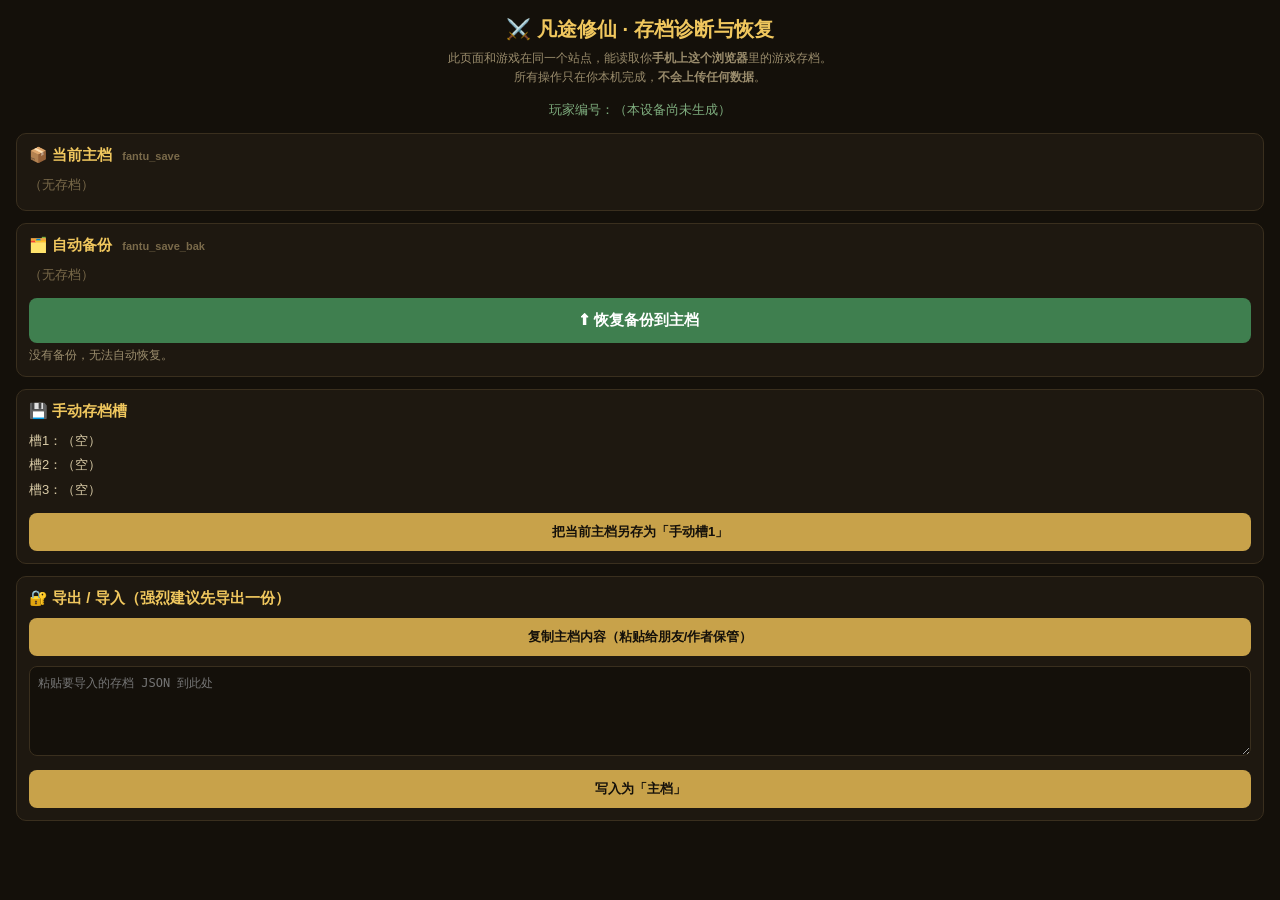
==== lb-recover.html @ 962faf09 "feat: 新增存档诊断与恢复页 lb-recover.html 手机端玩家档位异常时，可在同域页面一键对比「当前主档 / 自动备份」进度， 备份更高时提示恢复（覆盖前自动兜底另存），并支持导出/导入" ====
<!DOCTYPE html>
<html lang="zh-CN">
<head>
<meta charset="UTF-8">
<meta name="viewport" content="width=device-width, initial-scale=1, maximum-scale=1">
<title>凡途修仙 · 存档诊断与恢复</title>
<style>
  * { box-sizing: border-box; margin: 0; padding: 0; }
  body { font-family: "PingFang SC", "Microsoft YaHei", sans-serif; background: #14100a; color: #e8dcb8; padding: 16px; min-height: 100vh; }
  h1 { font-size: 20px; text-align: center; color: #f0c75e; margin-bottom: 6px; }
  .tip { font-size: 12px; color: #9a8c6c; text-align: center; margin-bottom: 14px; line-height: 1.6; }
  .pid { text-align: center; font-size: 13px; color: #7fae7f; margin-bottom: 14px; }
  .card { background: #1e1810; border: 1px solid #3a2f1e; border-radius: 10px; padding: 12px; margin-bottom: 12px; }
  .card h2 { font-size: 15px; color: #f0c75e; margin-bottom: 8px; }
  .card h2 .tag { font-size: 11px; color: #7a6a4a; margin-left: 6px; }
  .row { font-size: 13px; line-height: 1.9; color: #d8caa6; }
  .row b { color: #fff; }
  .row .hl { color: #7fae7f; }
  .empty { color: #7a6a4a; font-size: 13px; }
  .score { font-size: 12px; color: #9a8c6c; margin-top: 4px; }
  .btn { display: block; width: 100%; padding: 13px; margin-top: 10px; font-size: 15px; border: none; border-radius: 8px; background: #c8a24a; color: #14100a; font-weight: bold; cursor: pointer; }
  .btn:disabled { background: #4a3f2a; color: #7a6a4a; cursor: not-allowed; }
  .btn.green { background: #3f7f4f; color: #fff; }
  .btn.danger { background: #8a3a2a; color: #fff; }
  .btn.small { font-size: 13px; padding: 10px; }
  #msg { margin-top: 12px; padding: 10px; border-radius: 8px; font-size: 13px; line-height: 1.7; display: none; white-space: pre-wrap; word-break: break-all; }
  #msg.ok { display: block; background: #23331f; color: #b8d8a8; border: 1px solid #3a5a35; }
  #msg.err { display: block; background: #3a2018; color: #e8a888; border: 1px solid #6a3a28; }
  .hidden { display: none !important; }
  textarea { width: 100%; height: 90px; margin-top: 10px; background: #14100a; color: #d8caa6; border: 1px solid #3a2f1e; border-radius: 8px; padding: 8px; font-size: 12px; font-family: monospace; }
</style>
</head>
<body>
  <h1>⚔️ 凡途修仙 · 存档诊断与恢复</h1>
  <p class="tip">此页面和游戏在同一个站点，能读取你<b>手机上这个浏览器</b>里的游戏存档。<br>所有操作只在你本机完成，<b>不会上传任何数据</b>。</p>
  <div class="pid" id="pid"></div>

  <div class="card">
    <h2>📦 当前主档 <span class="tag">fantu_save</span></h2>
    <div class="row" id="main"></div>
  </div>

  <div class="card">
    <h2>🗂️ 自动备份 <span class="tag">fantu_save_bak</span></h2>
    <div class="row" id="bak"></div>
    <button class="btn green" id="btn-recover">⬆ 恢复备份到主档</button>
    <div class="score" id="recover-hint"></div>
  </div>

  <div class="card">
    <h2>💾 手动存档槽</h2>
    <div class="row" id="slots"></div>
    <button class="btn small" id="btn-save-slot">把当前主档另存为「手动槽1」</button>
  </div>

  <div class="card">
    <h2>🔐 导出 / 导入（强烈建议先导出一份）</h2>
    <button class="btn small" id="btn-export">复制主档内容（粘贴给朋友/作者保管）</button>
    <textarea id="import-box" placeholder="粘贴要导入的存档 JSON 到此处"></textarea>
    <button class="btn small" id="btn-import">写入为「主档」</button>
  </div>

  <div id="msg"></div>

  <script src="game-data.js"></script>
  <script>
  (function () {
    'use strict';
    var K_MAIN = 'fantu_save';
    var K_BAK = 'fantu_save_bak';
    var K_UID = 'fantu_uid';
    var K_PRE = 'fantu_save_pre_recover';
    var K_SLOT1 = 'fantu_save_1';

    function $(id) { return document.getElementById(id); }
    function lsGet(k) { try { return localStorage.getItem(k); } catch (e) { return null; } }
    function lsSet(k, v) { try { localStorage.setItem(k, v); return true; } catch (e) { return false; } }
    function parse(v) { try { return v ? JSON.parse(v) : null; } catch (e) { return null; } }

    function realmName(ri) {
      ri = Math.max(0, Math.floor(ri || 0));
      if (typeof REALMS !== 'undefined' && ri < REALMS.length && REALMS[ri]) return REALMS[ri].name;
      if (ri <= 35) return '境界' + ri;
      return '仙帝后 ' + (ri - 35) + ' 重';
    }

    function summarize(s) {
      if (!s) return null;
      var ri = Math.max(0, Math.floor(s.realmIndex || 0));
      return {
        realmIdx: ri,
        realm: realmName(ri),
        xp: Math.floor(s.xp || 0),
        stone: Math.floor(s.stone || 0),
        fame: Math.floor(s.fame || 0),
        eq: Object.keys(s.equipment || {}).filter(function (k) { return s.equipment[k]; }).length,
        pets: (s.pets || []).length,
        gongfa: (s.gongfa || []).length,
        ach: (s.achievements || []).length,
        savedAt: s.savedAt ? new Date(s.savedAt).toLocaleString() : '（未知）'
      };
    }
    function score(s) {
      if (!s) return 0;
      return (s.realmIdx || 0) * 1e9 + Math.min(s.xp || 0, 1e6) * 1e3 + (s.stone || 0) * 10 + (s.fame || 0);
    }
    function render(name, elId, s) {
      var el = $(elId);
      if (!s) { el.innerHTML = '<span class="empty">（无存档）</span>'; return; }
      el.innerHTML =
        '境界：<b>' + s.realm + '</b>（' + s.realmIdx + '）<br>' +
        '修为：<b>' + s.xp.toLocaleString() + '</b>｜灵石：<b>' + s.stone.toLocaleString() + '</b>｜名望：<b>' + s.fame.toLocaleString() + '</b><br>' +
        '装备：<b>' + s.eq + '</b> 件｜灵宠：<b>' + s.pets + '</b> 只｜功法：<b>' + s.gongfa + '</b> 本｜成就：<b>' + s.ach + '</b><br>' +
        '最后保存：<span class="hl">' + s.savedAt + '</span>';
    }

    function msg(text, ok) {
      var m = $('msg');
      m.className = ok ? 'ok' : 'err';
      m.textContent = text;
    }

    function refresh() {
      var uid = lsGet(K_UID);
      $('pid').textContent = '玩家编号：' + (uid || '（本设备尚未生成）');

      var main = summarize(parse(lsGet(K_MAIN)));
      var bak = summarize(parse(lsGet(K_BAK)));
      render('主档', 'main', main);
      render('备份', 'bak', bak);

      var sm = score(main), sb = score(bak);
      var hint = $('recover-hint');
      if (!bak) {
        $('btn-recover').disabled = true;
        hint.textContent = '没有备份，无法自动恢复。';
      } else if (sb > sm) {
        $('btn-recover').disabled = false;
        hint.innerHTML = '⚠️ 检测到备份比当前主档进度更高（备份 <span class="hl">境界' + bak.realm + ' / ' + bak.xp.toLocaleString() + '修为</span> vs 主档 境界' + (main ? main.realm : '无') + '）。<b>可以点上方按钮恢复。</b>';
      } else {
        $('btn-recover').disabled = true;
        hint.textContent = '备份不高于当前主档，无需恢复。';
      }

      var slotsHtml = '';
      for (var i = 1; i <= 3; i++) {
        var sv = summarize(parse(lsGet('fantu_save_' + i)));
        slotsHtml += '槽' + i + '：' + (sv ? '境界' + sv.realm + '｜修为' + sv.xp.toLocaleString() : '（空）') + '<br>';
      }
      $('slots').innerHTML = slotsHtml || '<span class="empty">（无）</span>';
    }

    $('btn-recover').addEventListener('click', function () {
      var bakRaw = lsGet(K_BAK);
      var bak = parse(bakRaw);
      var main = parse(lsGet(K_MAIN));
      if (!bak) { msg('没有备份可恢复。', false); return; }
      if (!confirm('确认用备份覆盖当前主档？\n\n备份：境界' + summarize(bak).realm + ' / 修为' + summarize(bak).xp.toLocaleString() + '\n当前主档：' + (main ? '境界' + summarize(main).realm + ' / 修为' + summarize(main).xp.toLocaleString() : '无') + '\n\n覆盖前会自动把当前主档备份到 fantu_save_pre_recover，可反悔。')) return;
      if (main) lsSet(K_PRE, lsGet(K_MAIN)); // 覆盖前兜底保存当前主档
      if (!lsSet(K_MAIN, bakRaw)) { msg('写入失败，可能是浏览器存储已满。', false); return; }
      msg('✅ 已用备份恢复主档！\n请回到游戏页面，刷新即可看到恢复后的存档。\n（若想反悔：点下方导入，粘贴 fantu_save_pre_recover 的内容即可）', true);
      refresh();
    });

    $('btn-save-slot').addEventListener('click', function () {
      var raw = lsGet(K_MAIN);
      if (!raw) { msg('当前没有主档。', false); return; }
      if (!lsSet(K_SLOT1, raw)) { msg('写入失败。', false); return; }
      msg('✅ 已把当前主档另存为「手动槽1」！', true);
      refresh();
    });

    $('btn-export').addEventListener('click', function () {
      var raw = lsGet(K_MAIN);
      if (!raw) { msg('当前没有主档可导出。', false); return; }
      var text = 'FANTU-SAVE-EXPORT\nUID=' + (lsGet(K_UID) || '') + '\n' + raw;
      function fallback() {
        $('import-box').value = text;
        $('import-box').select();
        msg('请长按复制下方文本框中的内容，发给朋友/作者保管。', true);
      }
      if (navigator.clipboard && navigator.clipboard.writeText) {
        navigator.clipboard.writeText(text).then(function () {
          msg('✅ 已复制到剪贴板！直接粘贴发给朋友/作者保管即可。', true);
        }, fallback);
      } else {
        fallback();
      }
    });

    $('btn-import').addEventListener('click', function () {
      var text = ($('import-box').value || '').trim();
      if (!text) { msg('请先粘贴存档内容。', false); return; }
      var idx = text.indexOf('{');
      if (idx < 0) { msg('没有找到 JSON 存档。', false); return; }
      var json = text.slice(idx);
      var obj = parse(json);
      if (!obj || typeof obj.xp !== 'number') { msg('不是有效的存档 JSON（缺少 xp 字段）。', false); return; }
      var pre = lsGet(K_MAIN);
      if (pre) lsSet(K_PRE, pre);
      if (!lsSet(K_MAIN, json)) { msg('写入失败，可能是浏览器存储已满。', false); return; }
      msg('✅ 已写入为「主档」！\n境界' + realmName(obj.realmIndex) + ' / 修为' + Math.floor(obj.xp || 0).toLocaleString() + '\n请回到游戏页面，刷新生效。', true);
      refresh();
    });

    refresh();
  })();
  </script>
</body>
</html>
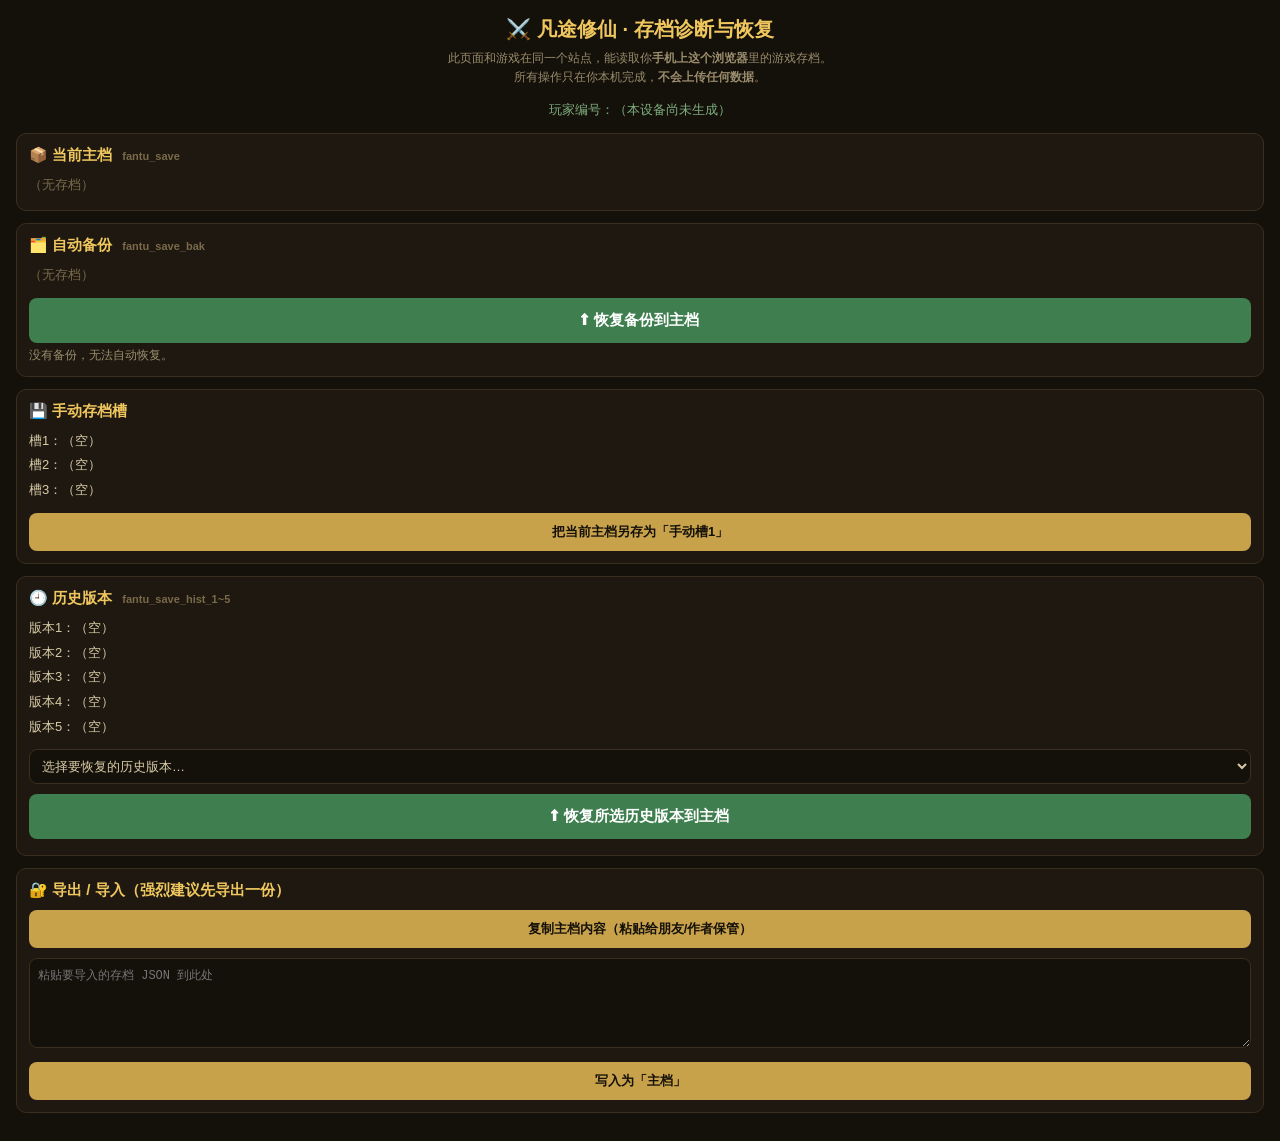
==== commit 615fa1c7: "feat: 多版本自动存档，丢档可回退更早版本 - game-engine：自动档每次保存把上一版轮转进历史链(fantu_save_hist_1~5)，主档缺失/损坏依次回退历史再退备份 - 指纹去" ====
--- a/lb-recover.html
+++ b/lb-recover.html
@@ -28,6 +28,7 @@
   #msg.err { display: block; background: #3a2018; color: #e8a888; border: 1px solid #6a3a28; }
   .hidden { display: none !important; }
   textarea { width: 100%; height: 90px; margin-top: 10px; background: #14100a; color: #d8caa6; border: 1px solid #3a2f1e; border-radius: 8px; padding: 8px; font-size: 12px; font-family: monospace; }
+  select { width: 100%; margin-top: 10px; background: #14100a; color: #d8caa6; border: 1px solid #3a2f1e; border-radius: 8px; padding: 8px; font-size: 13px; }
 </style>
 </head>
 <body>
@@ -51,6 +52,14 @@
     <h2>💾 手动存档槽</h2>
     <div class="row" id="slots"></div>
     <button class="btn small" id="btn-save-slot">把当前主档另存为「手动槽1」</button>
+  </div>
+
+  <div class="card">
+    <h2>🕘 历史版本 <span class="tag">fantu_save_hist_1~5</span></h2>
+    <div class="row" id="hist"></div>
+    <select id="hist-select"><option value="">选择要恢复的历史版本…</option></select>
+    <button class="btn green" id="btn-hist">⬆ 恢复所选历史版本到主档</button>
+    <div class="score" id="hist-hint"></div>
   </div>
 
   <div class="card">
@@ -148,6 +157,40 @@
         slotsHtml += '槽' + i + '：' + (sv ? '境界' + sv.realm + '｜修为' + sv.xp.toLocaleString() : '（空）') + '<br>';
       }
       $('slots').innerHTML = slotsHtml || '<span class="empty">（无）</span>';
+      renderHistory();
+    }
+
+    // 历史版本链（fantu_save_hist_1~5）：显示每个版本摘要并填充下拉，供选择恢复
+    function renderHistory() {
+      var el = $('hist');
+      var sel = $('hist-select');
+      var hint = $('hist-hint');
+      var selVal = sel.value;
+      el.innerHTML = '';
+      sel.innerHTML = '<option value="">选择要恢复的历史版本…</option>';
+      var latestRaw = null;
+      for (var i = 1; i <= 5; i++) {
+        var s = summarize(parse(lsGet('fantu_save_hist_' + i)));
+        if (s) {
+          if (!latestRaw) latestRaw = lsGet('fantu_save_hist_' + i);
+          el.innerHTML += '版本' + i + '：境界<b>' + s.realm + '</b>｜修为<b>' + s.xp.toLocaleString() + '</b>｜灵石<b>' + s.stone.toLocaleString() + '</b><br>（' + s.savedAt + '）<br>';
+          var opt = document.createElement('option');
+          opt.value = 'fantu_save_hist_' + i;
+          opt.textContent = '版本' + i + '（境界' + s.realm + ' / 修为' + s.xp.toLocaleString() + ' / ' + s.savedAt + '）';
+          sel.appendChild(opt);
+        } else {
+          el.innerHTML += '版本' + i + '：（空）<br>';
+        }
+      }
+      if (!el.innerHTML) el.innerHTML = '<span class="empty">（无历史版本）</span>';
+      if (selVal && sel.querySelector('option[value="' + selVal + '"]')) sel.value = selVal;
+      var main = summarize(parse(lsGet(K_MAIN)));
+      var latest = summarize(parse(latestRaw));
+      if (latest && main && score(latest) > score(main)) {
+        hint.innerHTML = '⚠️ 检测到历史版本比当前主档进度更高（版本1 境界' + latest.realm + ' / ' + latest.xp.toLocaleString() + '）。<b>可选择上方版本恢复。</b>';
+      } else {
+        hint.textContent = '';
+      }
     }
 
     $('btn-recover').addEventListener('click', function () {
@@ -167,6 +210,20 @@
       if (!raw) { msg('当前没有主档。', false); return; }
       if (!lsSet(K_SLOT1, raw)) { msg('写入失败。', false); return; }
       msg('✅ 已把当前主档另存为「手动槽1」！', true);
+      refresh();
+    });
+
+    $('btn-hist').addEventListener('click', function () {
+      var key = $('hist-select').value;
+      if (!key) { msg('请先选择要恢复的历史版本。', false); return; }
+      var raw = lsGet(key);
+      var s = summarize(parse(raw));
+      if (!s) { msg('该历史版本无效。', false); return; }
+      var main = summarize(parse(lsGet(K_MAIN)));
+      if (!confirm('用历史版本覆盖当前主档？\n\n选中版本：境界' + s.realm + ' / 修为' + s.xp.toLocaleString() + '（' + s.savedAt + '）\n当前主档：' + (main ? '境界' + main.realm + ' / 修为' + main.xp.toLocaleString() : '无') + '\n\n覆盖前会自动备份当前主档到 fantu_save_pre_recover，可反悔。')) return;
+      if (main) lsSet(K_PRE, lsGet(K_MAIN));
+      if (!lsSet(K_MAIN, raw)) { msg('写入失败，可能是浏览器存储已满。', false); return; }
+      msg('✅ 已从历史版本恢复主档！\n请回到游戏页面刷新，即可看到恢复后的存档。', true);
       refresh();
     });
 
